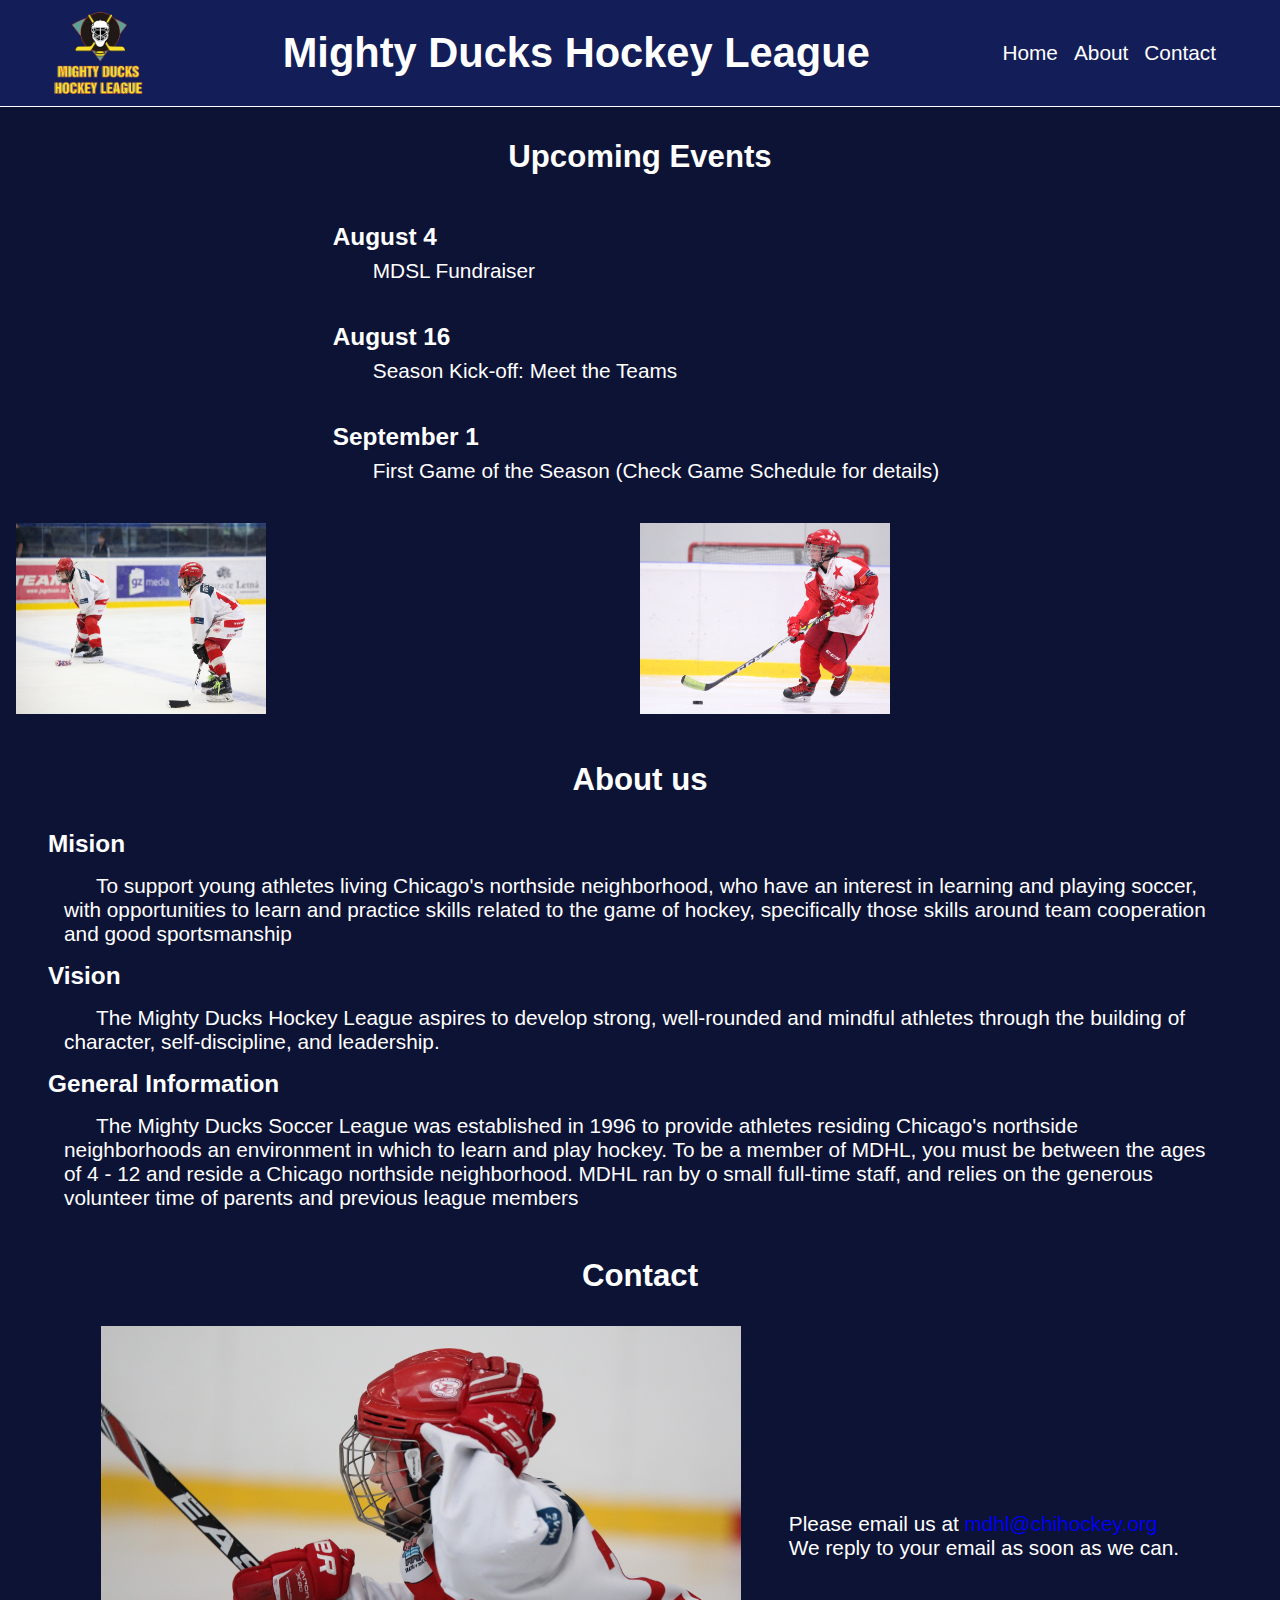
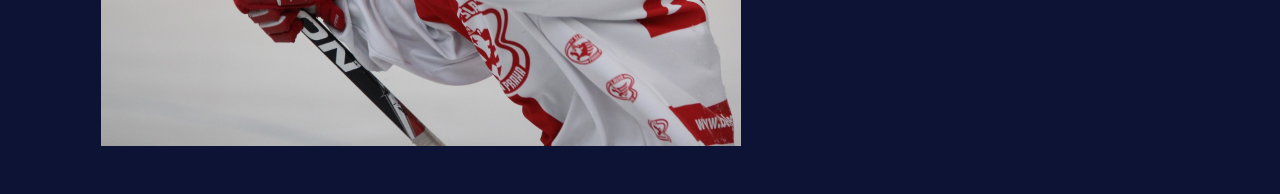
==== index.html @ 833bc03b ":tada: first commit" ====
<!DOCTYPE html>
<html lang="en">
  <head>
    <meta charset="UTF-8" />
    <meta http-equiv="X-UA-Compatible" content="IE=edge" />
    <meta name="viewport" content="width=device-width, initial-scale=1.0" />
    <link rel="stylesheet" href="./assets/style/style.css" />
    <title>Diseño 3</title>
  </head>
  <body>
    <header class="header">
      <img
        class="header--logo"
        src="./assets/img/LogoMDHL.png"
        alt="Logo MDHL"
      />
      <h1>Mighty Ducks Hockey League</h1>
      <nav class="header--navbar">
        <ul>
          <li><a href="#home">Home</a></li>
          <li><a href="#about">About</a></li>
          <li><a href="#contact">Contact</a></li>
        </ul>
      </nav>
    </header>
    <section id="home">
      <!-- <img src="./assets/img/home.jpg" alt="Image playing"> -->
      <h2>Upcoming Events</h2>
      <div class="container">
        <ul class="container--listEvent">
          <li>
            <h3>August 4</h3>
            <p>MDSL Fundraiser</p>
          </li>
          <li>
            <h3>August 16</h3>
            <p>Season Kick-off: Meet the Teams</p>
          </li>
          <li>
            <h3>September 1</h3>
            <p>First Game of the Season (Check Game Schedule for details)</p>
          </li>
        </ul>
      </div>
    </section>
    
    <section class="container--animation">
      <div class="container--animation__1">
        <img src="./assets/img/event_1.jpg" alt="Image playing" />
      </div>
      <div class="container--animation__2">
        <img src="./assets/img/event_2.jpg" alt="Image playing" />
      </div>

    </section>

    <section id="about">
      <h2>About us</h2>
      <h3>Mision</h3>
      <p>
        To support young athletes living Chicago's northside neighborhood, who
        have an interest in learning and playing soccer, with opportunities to
        learn and practice skills related to the game of hockey, specifically
        those skills around team cooperation and good sportsmanship
      </p>
      <h3>Vision</h3>
      <p>
        The Mighty Ducks Hockey League aspires to develop strong, well-rounded
        and mindful athletes through the building of character, self-discipline,
        and leadership.
      </p>
      <h3>General Information</h3>
      <p>
        The Mighty Ducks Soccer League was established in 1996 to provide
        athletes residing Chicago's northside neighborhoods an environment in
        which to learn and play hockey. To be a member of MDHL, you must be
        between the ages of 4 - 12 and reside a Chicago northside neighborhood.
        MDHL ran by o small full-time staff, and relies on the generous
        volunteer time of parents and previous league members
      </p>
    </section>

    <h2>Contact</h2>
    <section id="contact">
      <img src="./assets/img/contact.jpg" alt="Image playing" />
      <div >
        <p>Please email us at <a href="mailto:mdhl@chihockey.org"> mdhl@chihockey.org</a></p>
        <p>We reply to your email as soon as we can.</p>
      </div>
    </section>
  </body>
</html>
---- assets/style/style.css ----
*, *::after, *::before {
  padding: 0;
  margin: 0;
  box-sizing: border-box;
}

img {
  max-width: 100%;
}

body {
  font-family: Arial, Helvetica, sans-serif;
  font-size: 1.3rem;
  background-color: rgb(13, 19, 53);
  color: white;
  scroll-behavior: smooth;
  transition: all ease-in-out 1000ms;
}

a {
  text-decoration: none;
}

.header {
  position: sticky;
  z-index: 100;
  top: 0;
  background-color: rgb(19, 29, 87);
  color: white;
  display: flex;
  justify-content: space-between;
  align-items: center;
  border-bottom: 1px solid white;
}
.header--logo {
  padding-left: 3rem;
  max-width: 150px;
}
.header--navbar {
  padding-right: 4rem;
  text-align: center;
}
.header--navbar ul {
  display: flex;
  gap: 1rem;
}
.header--navbar ul li {
  list-style: none;
  transition: color 400ms;
}
.header--navbar ul li :hover {
  color: rgb(251, 255, 0);
}
.header--navbar ul li a {
  color: white;
}

h2 {
  text-align: center;
  padding: 2rem;
}

.container--animation {
  display: flex;
  justify-content: space-between;
  width: 100%;
  padding: 1rem;
}
.container--animation__1 {
  width: 50%;
  position: relative;
  z-index: 0;
  animation-name: avanzar;
  animation-duration: 4000ms;
  animation-timing-function: cubic-bezier(0.075, 0.82, 0.165, 1);
  animation-iteration-count: infinite;
}
.container--animation__2 {
  width: 50%;
  position: relative;
  animation-name: retroceder;
  animation-duration: 4000ms;
  animation-timing-function: cubic-bezier(0.075, 0.82, 0.165, 1);
  animation-iteration-count: infinite;
}
.container--animation img {
  max-width: 250px;
  height: 100%;
}

@keyframes avanzar {
  0% {
    left: 0px;
  }
  50% {
    left: 30vw;
  }
  100% {
    left: 0px;
  }
}
@keyframes retroceder {
  0% {
    left: 30vw;
  }
  50% {
    left: 0;
  }
  100% {
    left: 30vw;
  }
}
#home .container {
  display: flex;
  justify-content: center;
  align-items: center;
}
#home .container--listEvent li {
  padding: 1rem;
  list-style: none;
}
#home .container--listEvent li p {
  text-indent: 2rem;
  padding: 0.5rem;
}

#about {
  padding: 0 3rem;
}
#about p {
  padding: 1rem;
  text-indent: 2rem;
}

#contact {
  display: flex;
  gap: 3rem;
  justify-content: center;
  align-items: center;
  padding-bottom: 3rem;
}
#contact img {
  max-width: 50%;
}

/*# sourceMappingURL=style.css.map */
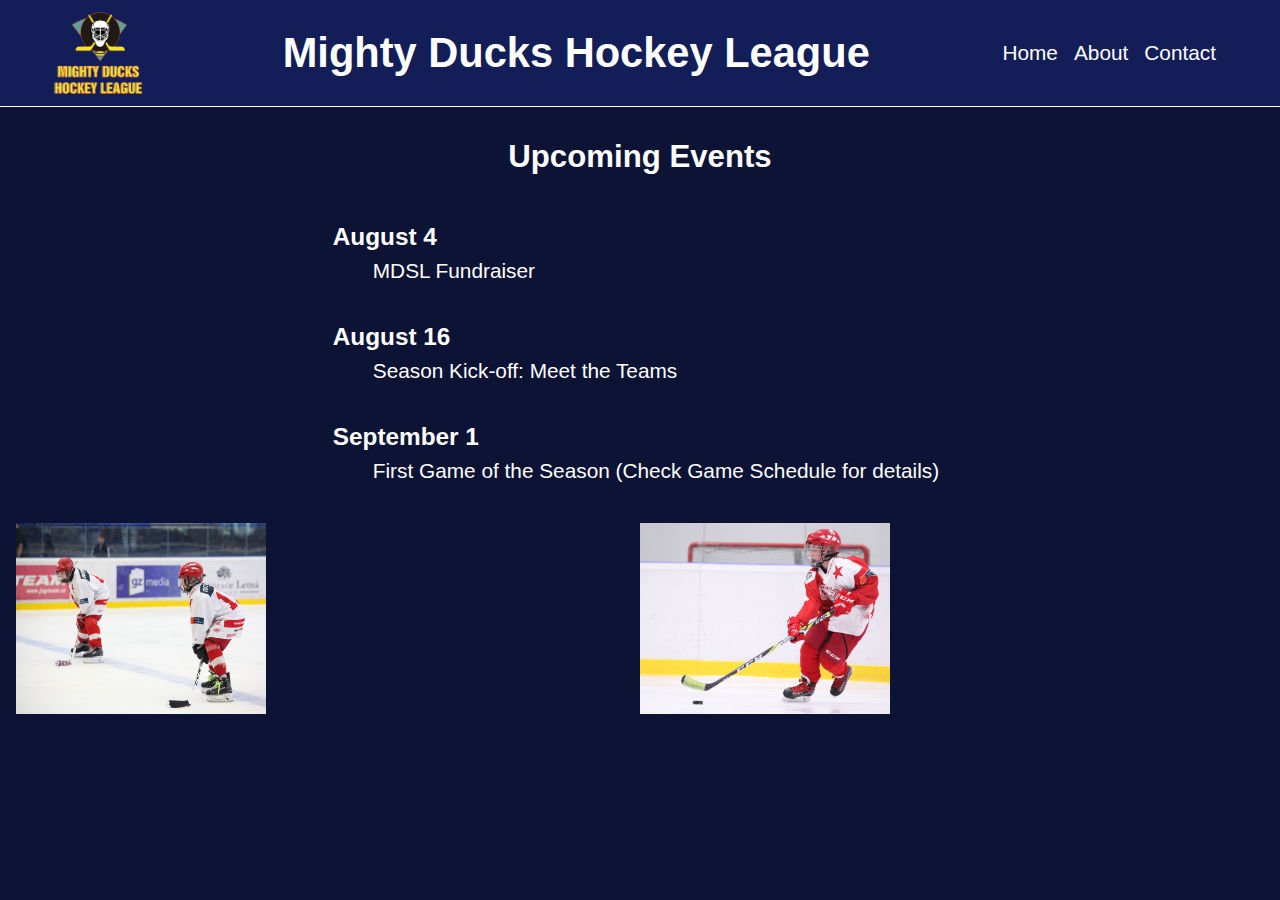
==== commit 2cc6ef86: ":sparkles: Feat split on pages" ====
--- a/index.html
+++ b/index.html
@@ -18,13 +18,12 @@
       <nav class="header--navbar">
         <ul>
           <li><a href="#home">Home</a></li>
-          <li><a href="#about">About</a></li>
-          <li><a href="#contact">Contact</a></li>
+          <li><a href="./pages/about.html">About</a></li>
+          <li><a href="./pages/contact.html">Contact</a></li>
         </ul>
       </nav>
     </header>
     <section id="home">
-      <!-- <img src="./assets/img/home.jpg" alt="Image playing"> -->
       <h2>Upcoming Events</h2>
       <div class="container">
         <ul class="container--listEvent">
@@ -43,7 +42,6 @@
         </ul>
       </div>
     </section>
-    
     <section class="container--animation">
       <div class="container--animation__1">
         <img src="./assets/img/event_1.jpg" alt="Image playing" />
@@ -51,42 +49,6 @@
       <div class="container--animation__2">
         <img src="./assets/img/event_2.jpg" alt="Image playing" />
       </div>
-
-    </section>
-
-    <section id="about">
-      <h2>About us</h2>
-      <h3>Mision</h3>
-      <p>
-        To support young athletes living Chicago's northside neighborhood, who
-        have an interest in learning and playing soccer, with opportunities to
-        learn and practice skills related to the game of hockey, specifically
-        those skills around team cooperation and good sportsmanship
-      </p>
-      <h3>Vision</h3>
-      <p>
-        The Mighty Ducks Hockey League aspires to develop strong, well-rounded
-        and mindful athletes through the building of character, self-discipline,
-        and leadership.
-      </p>
-      <h3>General Information</h3>
-      <p>
-        The Mighty Ducks Soccer League was established in 1996 to provide
-        athletes residing Chicago's northside neighborhoods an environment in
-        which to learn and play hockey. To be a member of MDHL, you must be
-        between the ages of 4 - 12 and reside a Chicago northside neighborhood.
-        MDHL ran by o small full-time staff, and relies on the generous
-        volunteer time of parents and previous league members
-      </p>
-    </section>
-
-    <h2>Contact</h2>
-    <section id="contact">
-      <img src="./assets/img/contact.jpg" alt="Image playing" />
-      <div >
-        <p>Please email us at <a href="mailto:mdhl@chihockey.org"> mdhl@chihockey.org</a></p>
-        <p>We reply to your email as soon as we can.</p>
-      </div>
     </section>
   </body>
 </html>
